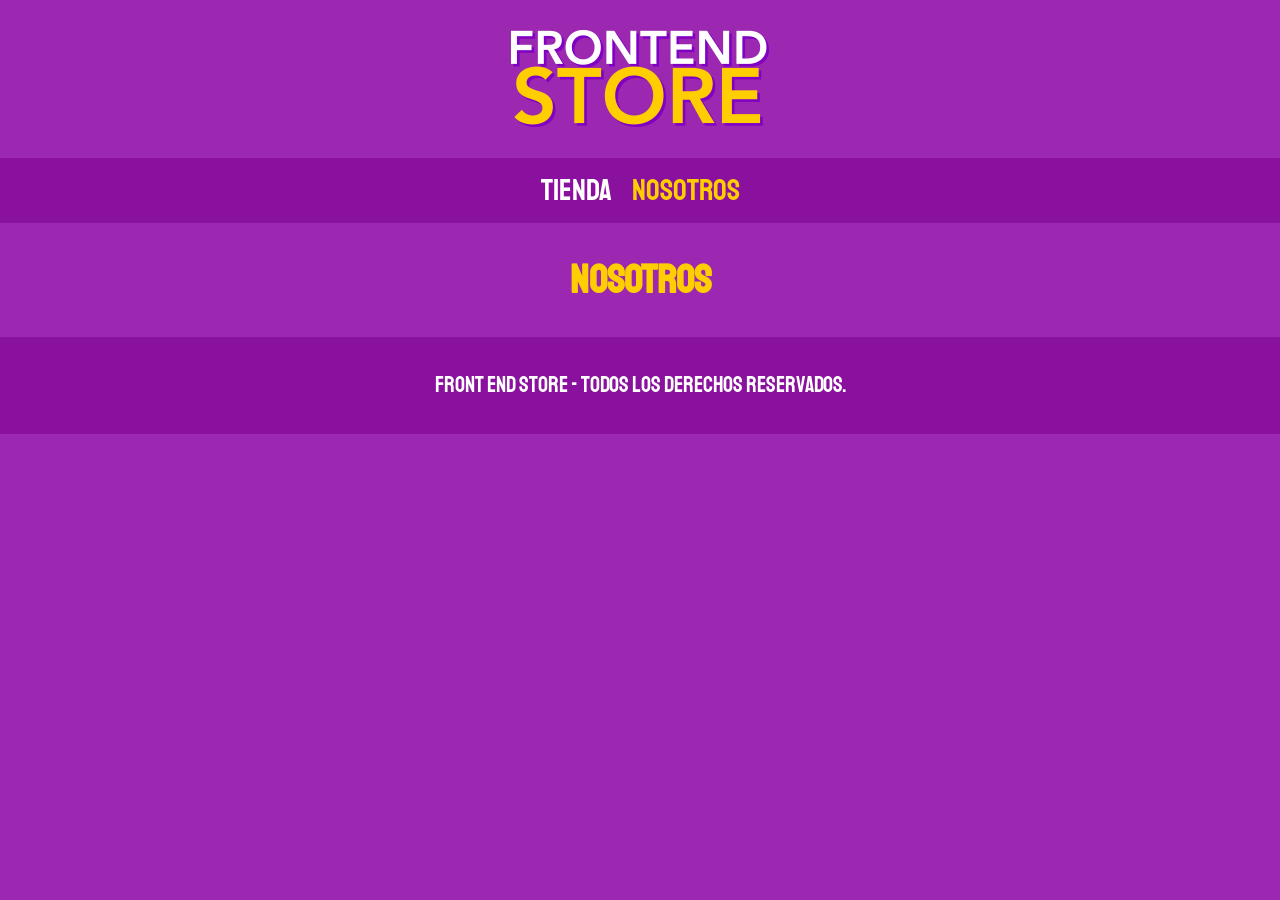
==== nosotros.html @ ee655f4e "Tienda web" ====
<!DOCTYPE html>
<html lang="en">
<head>
    <meta charset="UTF-8">
    <meta name="viewport" content="width=device-width, initial-scale=1.0">
    <title>Frontend Store</title>
    <link rel="stylesheet" href="css/normalize.css">
    <link href="https://fonts.googleapis.com/css2?family=Bebas+Neue&family=Krona+One&family=PT+Serif:ital,wght@0,400;0,700;1,400;1,700&family=Staatliches&display=swap" rel="stylesheet">
    <link rel="stylesheet" href="css/style.css">

</head>
<body>
    <header class="header">
       <a href="index.html">
        <img class="header__logo" src="img/logo.png" alt="LogoTipo">
       </a> 
    </header>
    
    <nav class="navegacion">
      <a class="navegacion__enlace" href="index.html">Tienda</a>
      <a class="navegacion__enlace navegacion__enlace--activo" href="nosotros.html">Nosotros</a>
    </nav>

    <main class="contenedor">
        <h1>Nosotros</h1>
    </main>

    <footer class="footer">
       <p class="footer__texto">front End Store - Todos los derechos Reservados.</p> 
    </footer>


</body>
</html>
---- css/style.css ----
:root {
    --primario: #9C27B0;
    --primarioOscuro :#89119D;
    --secundario: #FFCE00;
    --secundarioOscuro: rgb(233,287,2);
    --blanco: #fff;
    --negro: #000;

    --fuentesPrincipal: 'Staatliches', cursive;
}

html {
  box-sizing: border-box;
  font-size: 62.5%;
}

*, *:before, *:after {
   box-sizing: inherit;
}
/**globales**/

body {
    background-color: var(--primario);
    font-size: 1.6px;
    line-height: 1.5;

}

p {
    font-size: 1.8rem;
    font-family: Arial, Helvetica, sans-serif;
    color: var(--blanco);
}
a {
    text-decoration: none;
}
img {
    max-width: 100%;
}
.contenedor {
    max-width: 120rem;
    margin: 0 auto;
}
h1, h2, h3 {
    text-align: center;
    color: var(--secundario);
    font-family: var(--fuentesPrincipal);
}

h1 {
    font-size: 4rem;
}

h2 {
    font-size: 3.2rem;
}
h3 {
    font-size: 2.4rem;
}

/**header**/

.header{
    display: flex;
    justify-content: center;    
}

.header__logo {
    margin: 3rem 0;
}

/** footer**/
.footer {
    background-color: var(--primarioOscuro);
    padding: 1rem 0;
    margin-top: 2rem;

}
.footer__texto {
    font-family: var(--fuentesPrincipal);
    text-align: center;
    font-size: 2.2rem;
}
/**navegacion**/

.navegacion {
    background-color: var(--primarioOscuro);
    padding: 1rem 0;
    display: flex;
    justify-content: center;
    gap: 2rem;
}

.navegacion__enlace {
    font-family: var(--fuentesPrincipal);
    color: var(--blanco);
    font-size: 3rem;
}
.navegacion__enlace--activo, 
.navegacion__enlace:hover {
    color: var(--secundario);
}
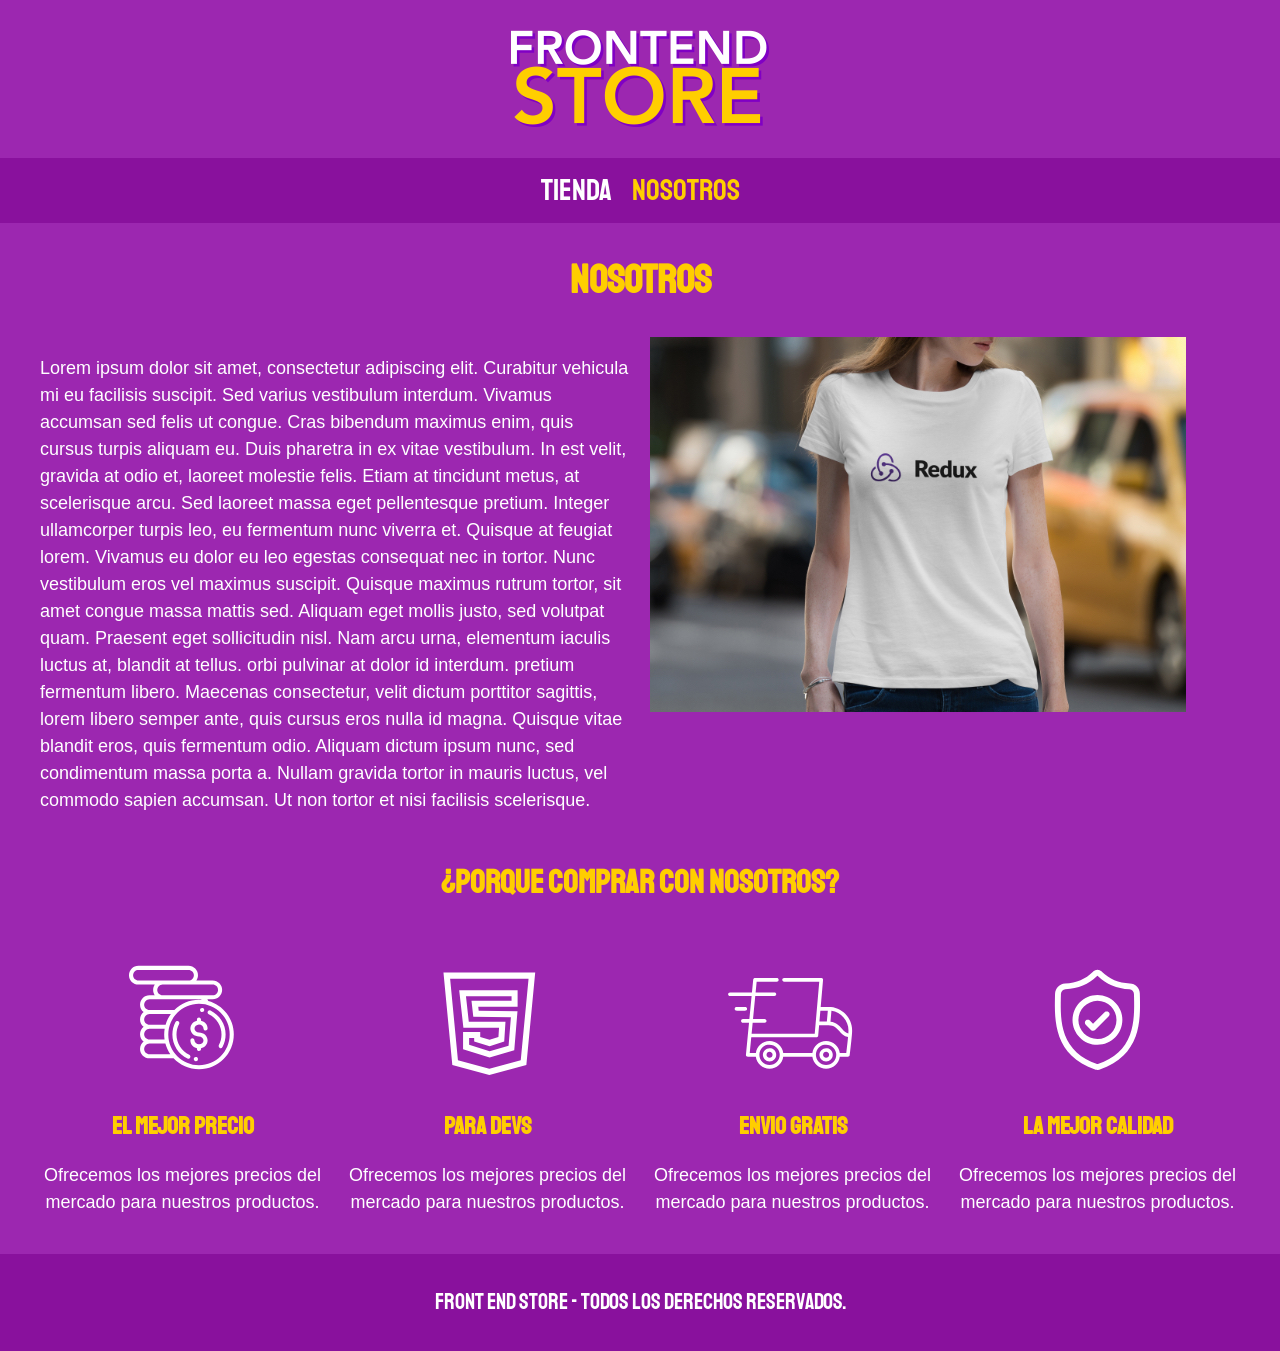
==== commit e166fc20: "terminado" ====
--- a/nosotros.html
+++ b/nosotros.html
@@ -23,7 +23,44 @@
 
     <main class="contenedor">
         <h1>Nosotros</h1>
+
+        <div class="nosotros">
+            <div class="nosotros__contenido">
+                <p>Lorem ipsum dolor sit amet, consectetur adipiscing elit. Curabitur vehicula mi eu facilisis suscipit. Sed varius vestibulum interdum. Vivamus accumsan sed felis ut congue. Cras bibendum maximus enim, quis cursus turpis aliquam eu. Duis pharetra in ex vitae vestibulum. In est velit, gravida at odio et, laoreet molestie felis. Etiam at tincidunt metus, at scelerisque arcu. Sed laoreet massa eget pellentesque pretium. Integer ullamcorper turpis leo, eu fermentum nunc viverra et. Quisque at feugiat lorem. Vivamus eu dolor eu leo egestas consequat nec in tortor. Nunc vestibulum eros vel maximus suscipit. Quisque maximus rutrum tortor, sit amet congue massa mattis sed. Aliquam eget mollis justo, sed volutpat quam. Praesent eget sollicitudin nisl. Nam arcu urna, elementum iaculis luctus at, blandit at tellus.
+                 orbi pulvinar at dolor id interdum. pretium fermentum libero. Maecenas consectetur, velit dictum porttitor sagittis, lorem libero semper ante, quis cursus eros nulla id magna. Quisque vitae blandit eros, quis fermentum odio. Aliquam dictum ipsum nunc, sed condimentum massa porta a. Nullam gravida tortor in mauris luctus, vel commodo sapien accumsan. Ut non tortor et nisi facilisis scelerisque.
+                </p>
+            </div>
+            <img class="nosotros__imagen" src="img/nosotros.jpg" alt="imagen nosotros">
+        </div>
     </main>
+    <section class="contenedor comprar">
+        <h2 class="comprar__titulo">¿Porque Comprar con Nosotros?</h2>
+
+        <div class="bloques">
+            <div class="bloque">
+                <img src="img/icono_1.png" alt="porque comprar">
+                <h3 class="bloque__titulo">El Mejor Precio</h3>
+                <p>Ofrecemos los mejores precios del mercado para nuestros productos.</p>
+            </div> <!--.bloque-->
+        <div class="bloque">
+                <img src="img/icono_2.png" alt="porque comprar">
+                <h3 class="bloque__titulo">Para devs</h3>
+                <p>Ofrecemos los mejores precios del mercado para nuestros productos.</p>
+            </div> <!--.bloque-->
+        <div class="bloque">
+                <img src="img/icono_3.png" alt="porque comprar">
+                <h3 class="bloque__titulo">Envio Gratis</h3>
+                <p>Ofrecemos los mejores precios del mercado para nuestros productos.</p>
+            </div> <!--.bloque-->
+        <div class="bloque">
+                <img src="img/icono_4.png" alt="porque comprar">
+                <h3 class="bloque__titulo">La mejor Calidad</h3>
+                <p>Ofrecemos los mejores precios del mercado para nuestros productos.</p>
+            </div> <!--.bloque-->
+        </div><!--.bloques-->
+        
+
+    </section>
 
     <footer class="footer">
        <p class="footer__texto">front End Store - Todos los derechos Reservados.</p> 
--- a/css/style.css
+++ b/css/style.css
@@ -101,3 +101,140 @@
     color: var(--secundario);
 }
 
+/**Grid**/
+.grid {
+    display: grid;
+    grid-template-columns: repeat(2, 1fr);
+    gap: 2rem;
+}
+
+@media  (min-width: 768px) {
+    .grid {
+        grid-template-columns: repeat(3, 1fr);
+    }
+
+}
+
+/**productos**/
+
+.producto  {
+    background-color: var(--primarioOscuro);
+    padding: 1rem;
+}
+.producto__nombre {
+    font-size: 4rem;
+
+}
+
+.producto__precio {
+    font-size: 2.8rem;
+    color: var(--secundario);
+}
+.producto__nombre, .producto__precio {
+    font-family: var(--fuentesPrincipal);
+    margin: 1rem 0;
+    text-align: center;
+    line-height: 1.2;
+}
+
+/**graficos**/
+.grafico {
+    min-height: 30rem;
+    background-repeat: no-repeat;
+    background-size: cover;
+    grid-column: 1/3;
+}
+.grafico--camisas {
+    grid-row: 2/3;
+    background-image: url(../img/grafico1.jpg);
+}
+.grafico--node {
+   background-image: url(../img/grafico2.jpg);
+   grid-row: 8/9;
+}
+@media (min-width:768px) {
+    .grafico--node {
+    grid-row: 5/6;
+    grid-column: 2/4;
+   }
+}
+.camisa__imagen {
+    width: 100%;
+}
+/**nosotros**/
+.nosotros {
+    display: grid;
+}
+@media (min-width: 768px) {
+  .nosotros {
+   grid-template-columns: repeat(2, 1fr);
+   column-gap: 2rem;
+   }
+}
+.nosotros__imagen {
+    grid-row: 1/2;
+}
+@media (min-width: 768px) {
+    .nosotros__imagen {
+        grid-column: 2/3;
+    }
+}
+/**bloques**/
+.bloques {
+    display: grid;
+    grid-template-columns: repeat(2, 1fr);
+    gap: 2rem;
+}
+@media (min-width: 768px) {
+    .bloques {
+        grid-template-columns: repeat(4, 1fr);
+    }
+}
+.bloque {
+    text-align: center;
+}
+.bloque__titulo {
+    margin: 0;
+}
+
+/**Pagina del Producto**/
+
+@media (min-width: 768px) {
+    .camisa {
+        display: grid;
+        grid-template-columns: repeat(2, 1fr);
+        column-gap: 2rem;
+        align-items: start;
+    }
+}
+
+.formulario {
+    display: grid;
+    grid-template-columns: repeat(2, 1fr);
+    gap: 2rem;
+  
+}
+
+.formulario__campo {
+    border: 1rem solid var(--primarioOscuro);
+    background-color: transparent;
+    color: var(--blanco);
+    font-size: 2rem;
+    font-family: Arial, Helvetica, sans-serif;
+    padding: 1rem;
+    appearance: none;
+}
+
+.formulario__submit {
+    background-color: var(--secundario);
+    border: none;
+    font-size: 2rem;
+    font-family: var(--fuentesPrincipal);
+    padding: 2rem;
+    transition: background-color .3s ease;
+    grid-column: 1/3;
+}
+.formulario__submit:hover {
+    cursor: pointer;
+    background-color: var(--secundarioOscuro);
+}
